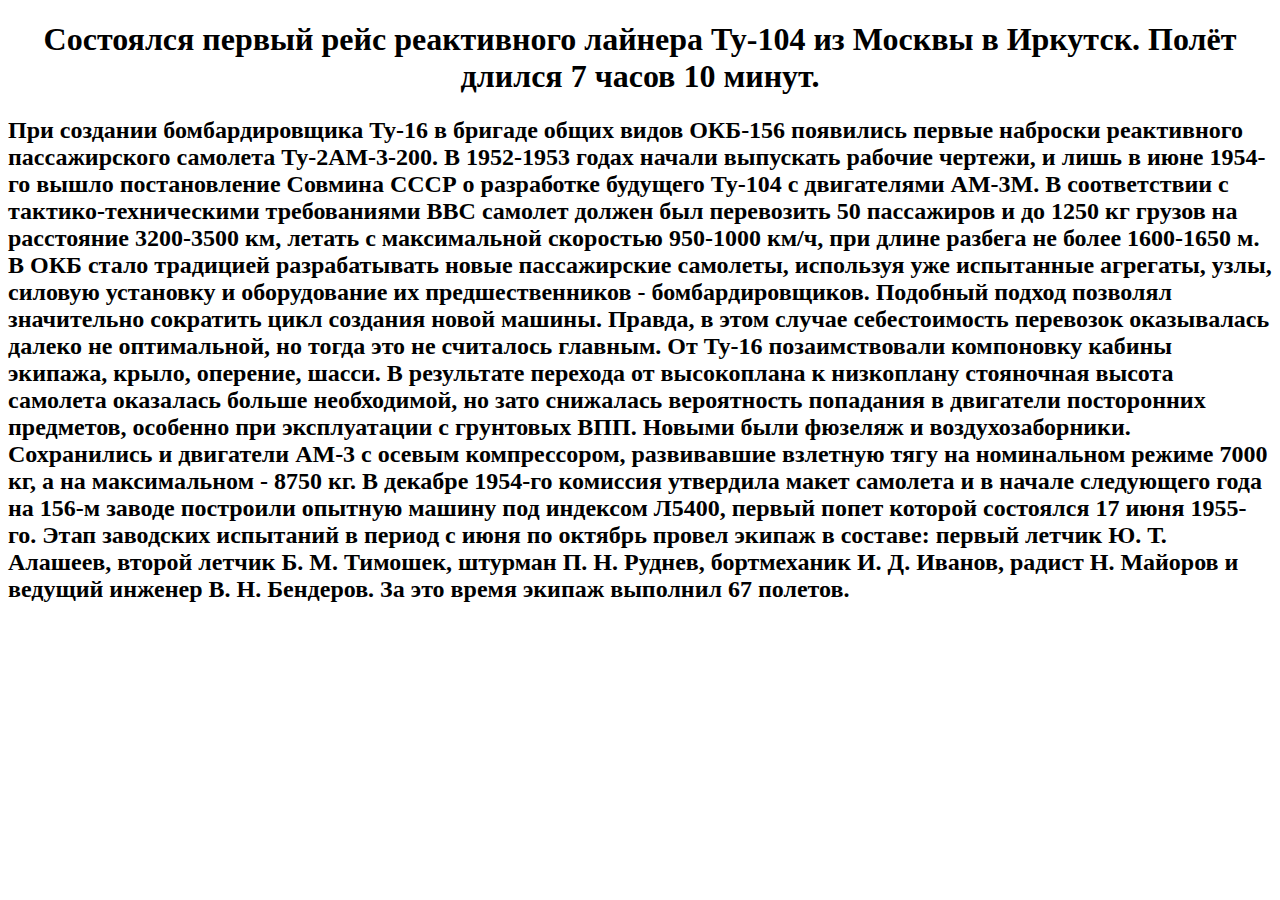
==== 1956.html @ 843ef360 "Add files via upload" ====
<!DOCTYPE html>
<html lang="en">
<head>
    <meta charset="UTF-8">
    <meta http-equiv="X-UA-Compatible" content="IE=edge">
    <meta name="viewport" content="width=device-width, initial-scale=1.0">
    <title>Document</title>
</head>
<body>
    <h1 align="center">
        Состоялся первый рейс реактивного лайнера Ту-104 из Москвы в Иркутск. Полёт длился 7 часов 10 минут.</h1>
        <h2>При создании бомбардировщика Ту-16 в бригаде общих видов ОКБ-156 появились первые наброски реактивного пассажирского самолета Ту-2АМ-3-200.
 В 1952-1953 годах начали выпускать рабочие чертежи, и лишь в июне 1954-го вышло постановление Совмина СССР о разработке будущего Ту-104 с двигателями АМ-3М.
В соответствии с тактико-техническими требованиями ВВС самолет должен был перевозить 50 пассажиров и до 1250 кг грузов на расстояние 3200-3500 км, летать
с максимальной скоростью 950-1000 км/ч, при длине разбега не более 1600-1650 м.
В ОКБ стало традицией разрабатывать новые пассажирские самолеты, используя уже испытанные агрегаты, узлы, силовую установку и оборудование их предшественников - бомбардировщиков.
 Подобный подход позволял значительно сократить цикл создания новой машины. Правда, в этом случае себестоимость перевозок оказывалась далеко не оптимальной, но тогда это не считалось главным.
От Ту-16 позаимствовали компоновку кабины экипажа, крыло, оперение, шасси. В результате перехода от высокоплана к низкоплану стояночная высота самолета оказалась больше необходимой,
 но зато снижалась вероятность попадания в двигатели посторонних предметов, особенно при эксплуатации с грунтовых ВПП. Новыми были фюзеляж и воздухозаборники.
  Сохранились и двигатели АМ-3 с осевым компрессором, развивавшие взлетную тягу на номинальном режиме 7000 кг, а на максимальном - 8750 кг.
В декабре 1954-го комиссия утвердила макет самолета и в начале следующего года на 156-м заводе построили опытную машину под индексом Л5400, первый попет которой состоялся 17 июня 1955-го.
 Этап заводских испытаний в период с июня по октябрь провел экипаж в составе: первый летчик Ю. Т. Алашеев, второй летчик Б. М. Тимошек, штурман П. Н. Руднев, бортмеханик И. Д. Иванов,
  радист Н. Майоров и ведущий инженер В. Н. Бендеров. За это время экипаж выполнил 67 полетов.</h2>


    
</body>
</html>
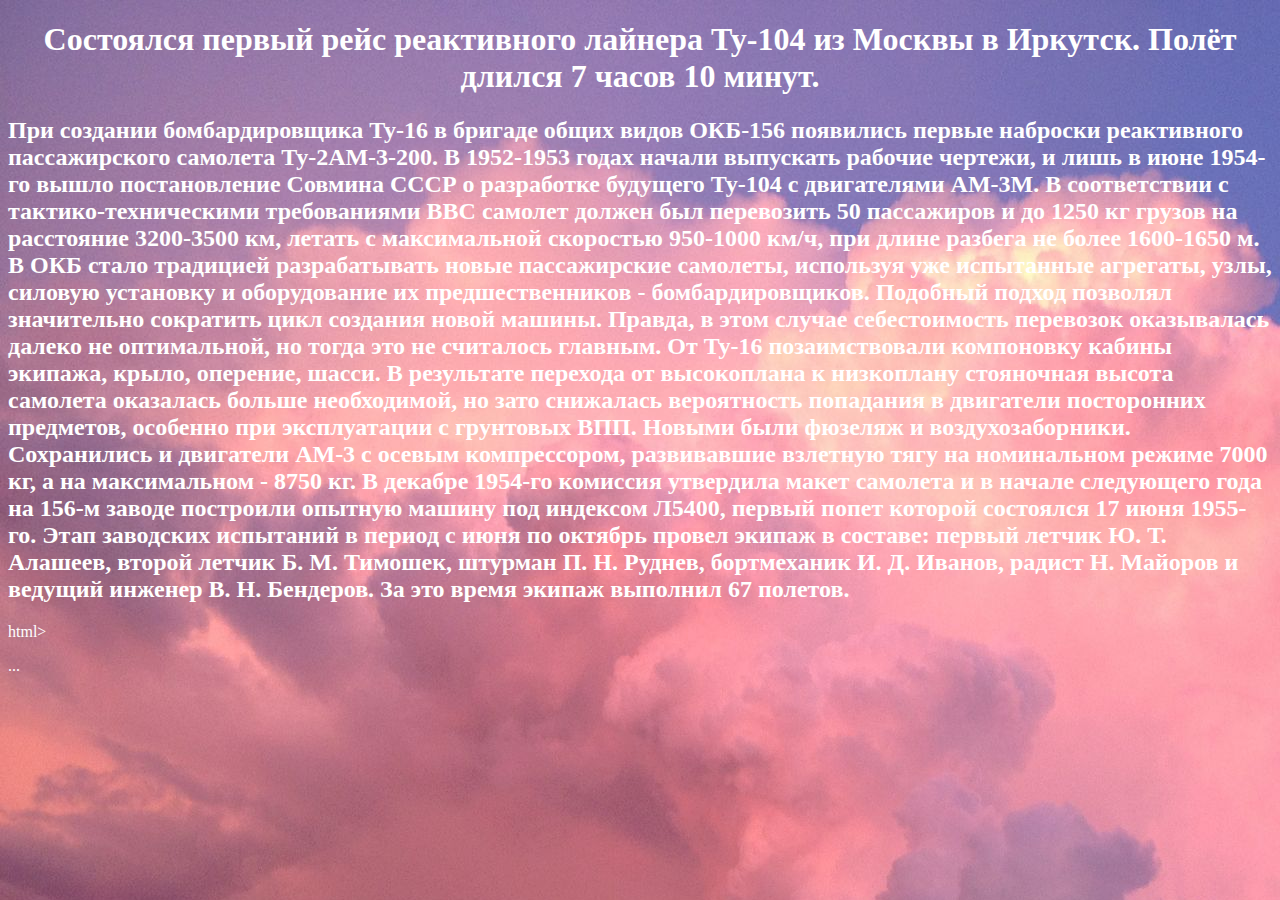
==== commit 20d3a749: "Add files via upload" ====
--- a/1956.html
+++ b/1956.html
@@ -25,4 +25,18 @@
 
     
 </body>
-</html>+</html>
+html>
+ <head>
+  <meta charset="utf-8">
+  <title>Фон</title>
+  <style>
+   body {
+    background: #c7b39b url(img/фон\ 2.jpg); /* Цвет фона и путь к файлу */
+    color: #fff; /* Цвет текста */
+   }
+  </style>
+ </head>
+ <body>
+  <p>...</p>
+ </body>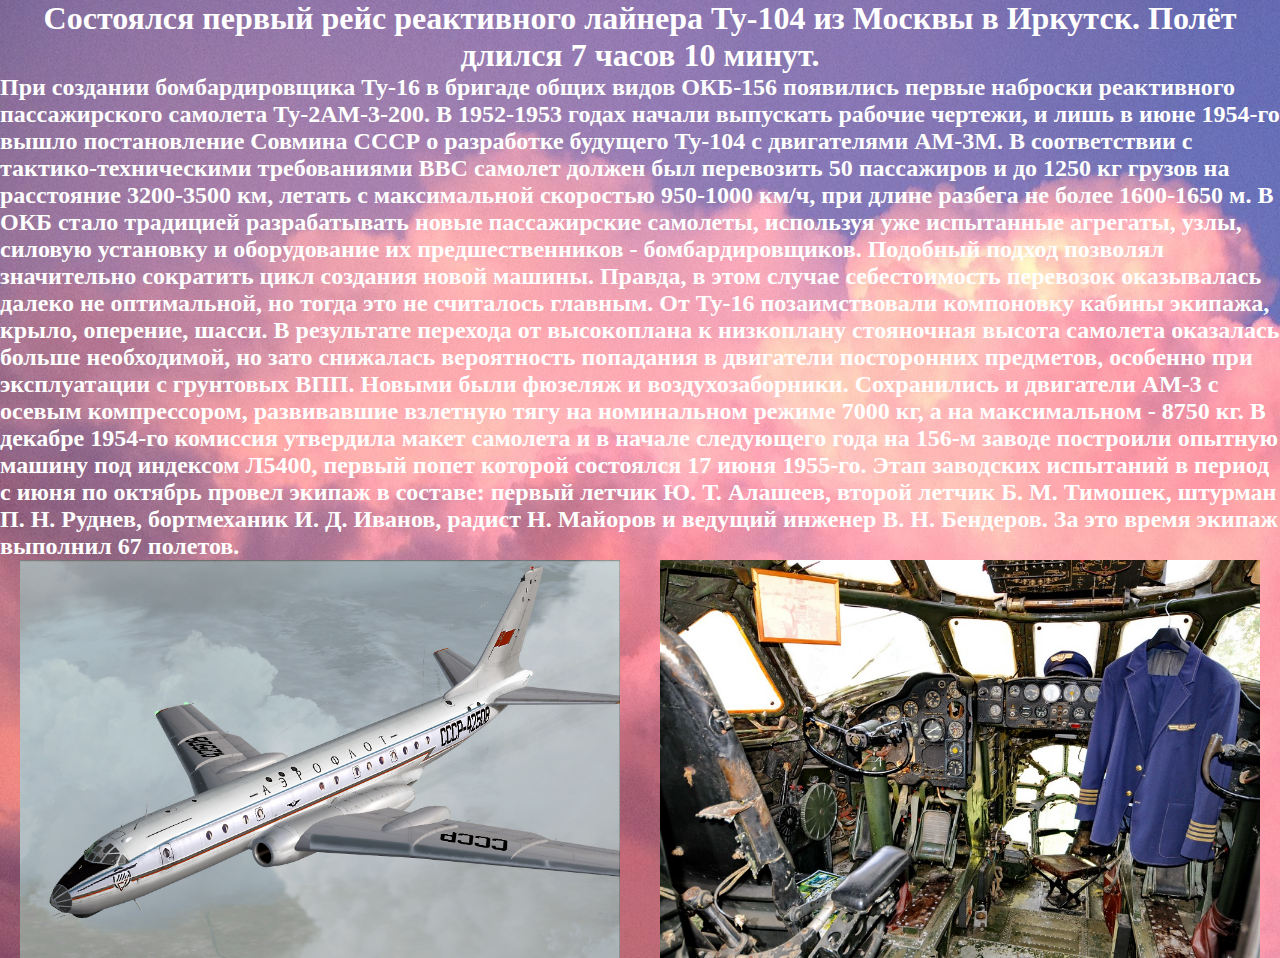
==== commit c272b36f: "Add files via upload" ====
--- a/1956.html
+++ b/1956.html
@@ -5,9 +5,10 @@
     <meta http-equiv="X-UA-Compatible" content="IE=edge">
     <meta name="viewport" content="width=device-width, initial-scale=1.0">
     <title>Document</title>
+    <link rel="stylesheet" href="style.css">
 </head>
 <body>
-    <h1 align="center">
+    <h1>
         Состоялся первый рейс реактивного лайнера Ту-104 из Москвы в Иркутск. Полёт длился 7 часов 10 минут.</h1>
         <h2>При создании бомбардировщика Ту-16 в бригаде общих видов ОКБ-156 появились первые наброски реактивного пассажирского самолета Ту-2АМ-3-200.
  В 1952-1953 годах начали выпускать рабочие чертежи, и лишь в июне 1954-го вышло постановление Совмина СССР о разработке будущего Ту-104 с двигателями АМ-3М.
@@ -23,20 +24,11 @@
   радист Н. Майоров и ведущий инженер В. Н. Бендеров. За это время экипаж выполнил 67 полетов.</h2>
 
 
-    
-</body>
-</html>
-html>
- <head>
-  <meta charset="utf-8">
-  <title>Фон</title>
-  <style>
-   body {
-    background: #c7b39b url(img/фон\ 2.jpg); /* Цвет фона и путь к файлу */
-    color: #fff; /* Цвет текста */
-   }
-  </style>
- </head>
- <body>
-  <p>...</p>
- </body>+<div class="images">
+  <img class="btn" src="img/ту 104.jpg" alt="">
+  <img class="btn" src="img/ту 104 кабина.jpg" alt="">
+</div>
+
+  
+ </body>
+ </html>
--- a/style.css
+++ b/style.css
@@ -0,0 +1,79 @@
+*{
+    margin: 0;
+    padding: 0;
+    box-sizing: border-box;
+}
+body {
+    background: #c7b39b url(img/фон\ 2.jpg); /* Цвет фона и путь к файлу */
+    color: #fff; /* Цвет текста */
+}
+h1{
+    text-align: center;
+}
+.header{   
+     padding: 10px 0;
+    display: flex;
+    justify-content: space-around;
+}
+a{
+    text-decoration: none;
+}
+.btn{
+    display: block;
+    margin: 0 auto;
+    left: 40%;
+    width: 600px;
+    background-position: center;
+}
+.images{
+    display: flex; 
+}
+.slp{
+    display: block;
+    margin: 0 auto;
+    left: 40%;
+    width: 600px;
+    background-position: center;
+}
+.lsp{
+    display: block;
+    margin: 0 auto;
+    left: 40%;
+    width: 600px;
+    background-position: center;
+}
+.pls{
+    display: block;
+    margin: 0 auto;
+    left: 40%;
+    width: 600px;
+    background-position: center;
+}
+.psp{
+    display: block;
+    margin: 0 auto;
+    left: 40%;
+    width: 600px;
+    background-position: center;
+}
+.sps{
+    display: block;
+    margin: 0 auto;
+    left: 40%;
+    width: 600px;
+    background-position: center;
+}
+.ssp{
+    display: block;
+    margin: 0 auto;
+    left: 40%;
+    width: 600px;
+    background-position: center;
+}
+.pss{
+    display: block;
+    margin: 0 auto;
+    left: 40%;
+    width: 600px;
+    background-position: center;
+}